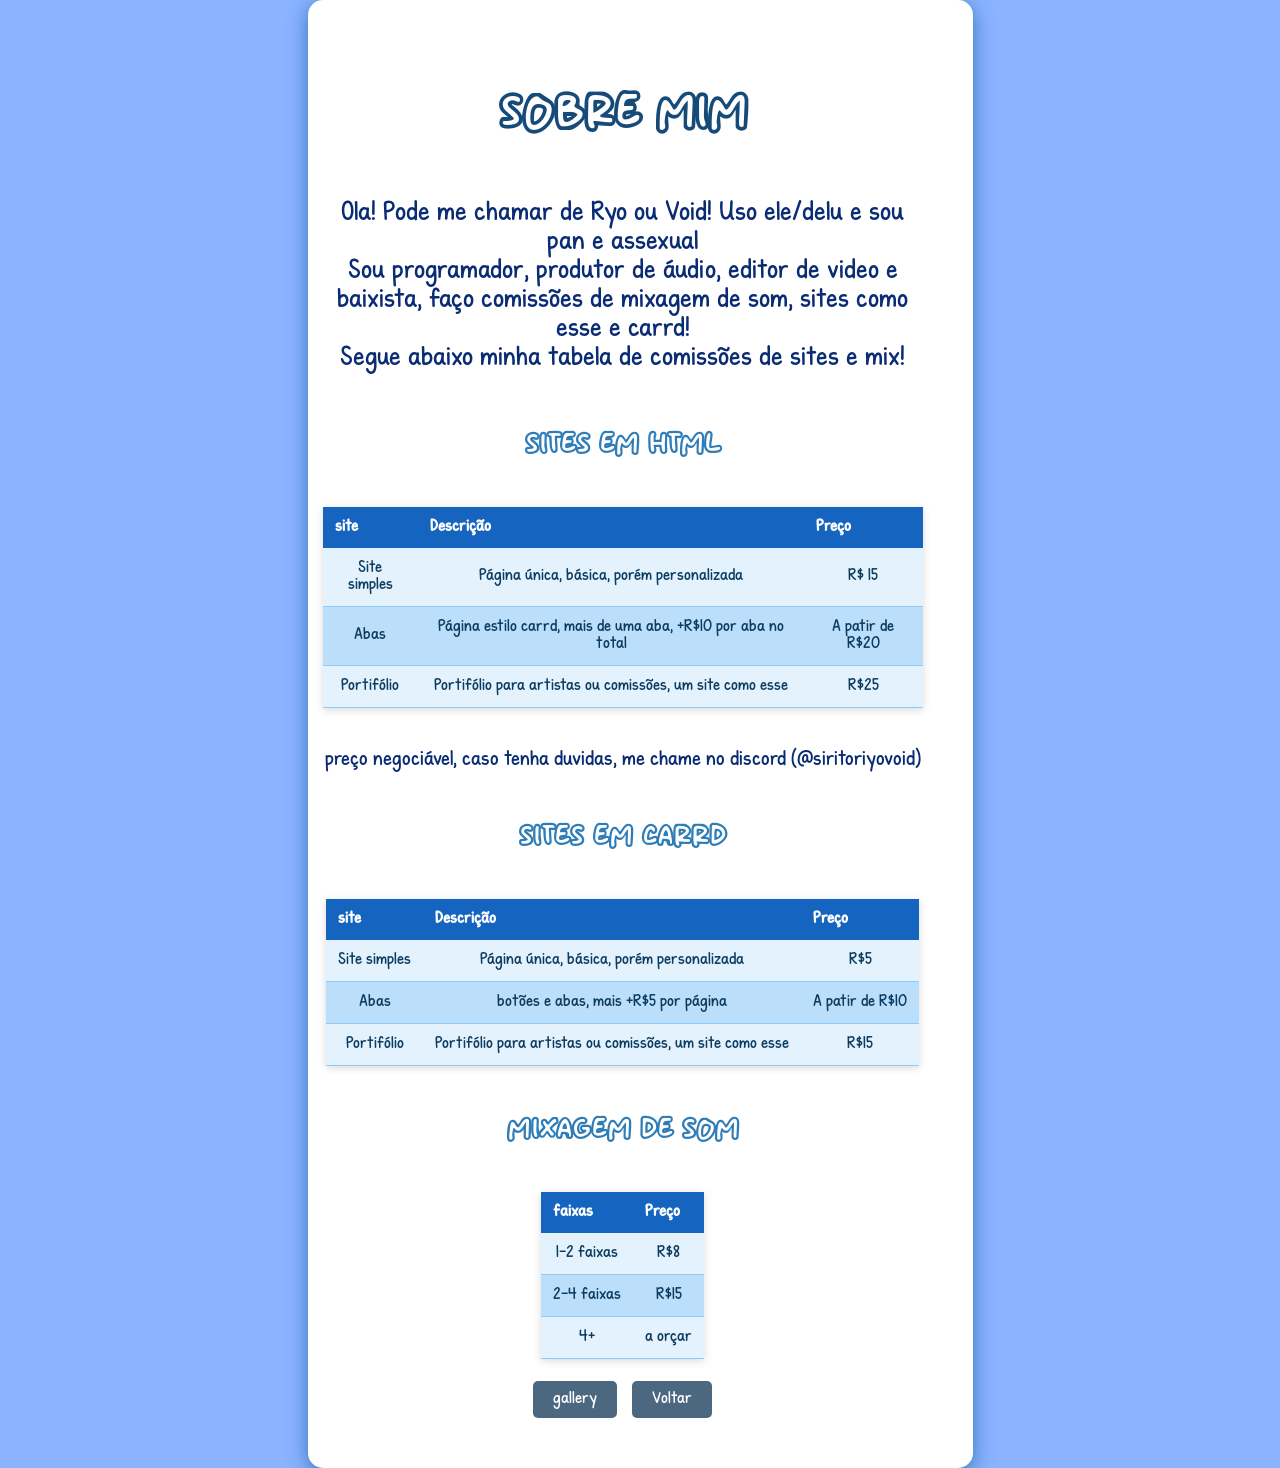
==== abt.html @ 23e4456d "idk" ====
<!DOCTYPE html>

<html lang="pt-br">

<head>
    <meta charset="UTF-8">
    <meta http-equiv="X-UA-Compatible" content="IE=edge">
    <meta name="viewport" content="width=device-width, initial-scale=1.0">
    <title>Void coms!</title>
    <link rel="stylesheet" href="style.css">
    <style>
      table.tabela-azul {
        border-collapse: collapse;
        width: 100%;
        max-width: 600px;
        margin: 20px auto;
        box-shadow: 0 2px 8px rgba(0,0,0,0.15);
      }
      table.tabela-azul th {
        background-color: #1565c0;
        color: white;
        padding: 12px;
        text-align: left;
        font-size: 16px;
      }
      table.tabela-azul td {
        padding: 12px;
        border-bottom: 1px solid #90caf9;
        color: #0d3c61;
      }
      table.tabela-azul tr:nth-child(even) {
        background-color: #bbdefb;
      }
      table.tabela-azul tr:nth-child(odd) {
        background-color: #e3f2fd;
      }
      table.tabela-azul tr:hover {
        background-color: #64b5f6;
        color: white;
        transition: 0.2s;
      }
    </style>
</head>

<div class="caixa" style="
    display: flex;
    justify-content: center;
    align-items: center;
    height: auto;
    text-align: center;
    flex-direction: column;
">
    <h1 class="out" style="font-size: 50px; color: rgb(22, 75, 121);">Sobre mim</h1>
    <p class="miss" style="font-size: 26px; color:rgb(10, 44, 117)">Ola! Pode me chamar de Ryo ou Void! Uso ele/delu e sou pan e assexual<br>
    Sou programador, produtor de áudio, editor de video e baixista, faço comissões de mixagem de som, sites como esse e carrd!<br>
    Segue abaixo minha tabela de comissões de sites e mix!</p>
<h2 class="out" style="font-size: 30px; color: #2f7db8;">sites em html</h2>

<div class="miss">
    <table class="tabela-azul">
      <thead>
        <tr>
          <th>site</th>
          <th>Descrição</th>
          <th>Preço</th>
        </tr>
      </thead>
      <tbody>
        <tr>
          <td>Site simples</td>
          <td>Página única, básica, porém personalizada</td>
          <td>R$ 15</td>
        </tr>
        <tr>
          <td>Abas</td>
          <td>Página estilo carrd, mais de uma aba, +R$10 por aba no total</td>
          <td>A patir de R$20</td>
        </tr>
        <tr>
          <td>Portifólio</td>
          <td>Portifólio para artistas ou comissões, um site como esse</td>
          <td>R$25</td>
        </tr>
      </tbody>
    </table>

</div>
    <p class="miss" style="font-size: 20px; color:rgb(10, 44, 117)"> preço negociável, caso tenha duvidas, me chame no discord (@siritoriyovoid)</p>

<h2 class="out" style="font-size: 30px; color:#2f7db8">sites em carrd</h2>

<div class="miss">
    <table class="tabela-azul">
      <thead>
        <tr>
          <th>site</th>
          <th>Descrição</th>
          <th>Preço</th>
        </tr>
      </thead>
      <tbody>
        <tr>
          <td>Site simples</td>
          <td>Página única, básica, porém personalizada</td>
          <td>R$5</td>
        </tr>
        <tr>
          <td>Abas</td>
          <td>botões e abas, mais +R$5 por página</td>
          <td>A patir de R$10</td>
        </tr>
        <tr>
          <td>Portifólio</td>
          <td>Portifólio para artistas ou comissões, um site como esse</td>
          <td>R$15</td>
        </tr>
      </tbody>
    </table>

</div>


<h2 class="out" style="font-size: 30px; color:#2f7db8">Mixagem de som</h2>

<div class="miss">
    <table class="tabela-azul">
      <thead>
        <tr>
          <th>faixas</th>
          <th>Preço</th>
        </tr>
      </thead>
      <tbody>
        <tr>
          <td>1-2 faixas</td>
          <td>R$8</td>
        </tr>
        <tr>
          <td>2-4 faixas</td>
          <td>R$15</td>
        </tr>
        <tr>
          <td>4+</td>
          <td>a orçar</td>
        </tr>
      </tbody>
    </table>

</div>

<div style="display: flex; justify-content: center; gap: 15px;">
        <a href="gallery.html" style="font-family: KGMissSteward; text-decoration: none;">
          <button class="button" style="font-family: 'KGMissSteward', sans-serif; font-size: 16px;">gallery</button>
        </a>
        <a href="index.html" style="font-family: KGMissSteward; text-decoration: none;">
          <button class="button" style="font-family: 'KGMissSteward', sans-serif; font-size: 16px;">Voltar</button>
        </a>
</div>
---- style.css ----
.caixa {
  width: 600px;
  height: 300px;
  padding: 50px 50px 50px 15px;
  background: #ffffff;
  border: none;
  border-radius: 15px;
  box-shadow: 0 5px 20px rgba(15, 90, 151, 0.699);
  text-align: center;
  display: flex;
  align-items: center;
  gap: 2px;
  animation: fadeIn 1.0s ease-in;
}
body {
  display: flex;
  background: #8bb3ff;
  display: flex;
  justify-content: center;
  align-items: center;
  min-height: 100vh;
  margin: 0;
}

img {
  transition: transform 0.3s ease;
}

img:hover {
  transform: scale(1.1);
}


@font-face {
  font-family: Outlinerz;
  src: url('fonts/Outlinerz.otf') format('opentype');
}

.out {
  font-family: Outlinerz, sans-serif;
  font-size: 24px;
}

@font-face {
  font-family: 'KGMissSteward';
  src: url('fonts/KGMissSteward.otf') format('opentype');
}

.miss {
  font-family: 'KGMissSteward', sans-serif;
  font-size: 16px;
}

.button {
  display: inline-block;
  padding: 10px 20px;
  font-size: 16px;
  color: #fff;
  background-color: #0c3052bb;
  border: none;
  border-radius: 5px;
  box-shadow: #4d0313;
  
  cursor: pointer;
}

.button:hover {
  background-color: #397ab8;
  transform: translateY(5px);
  transition: transform 0.3s ease;
}
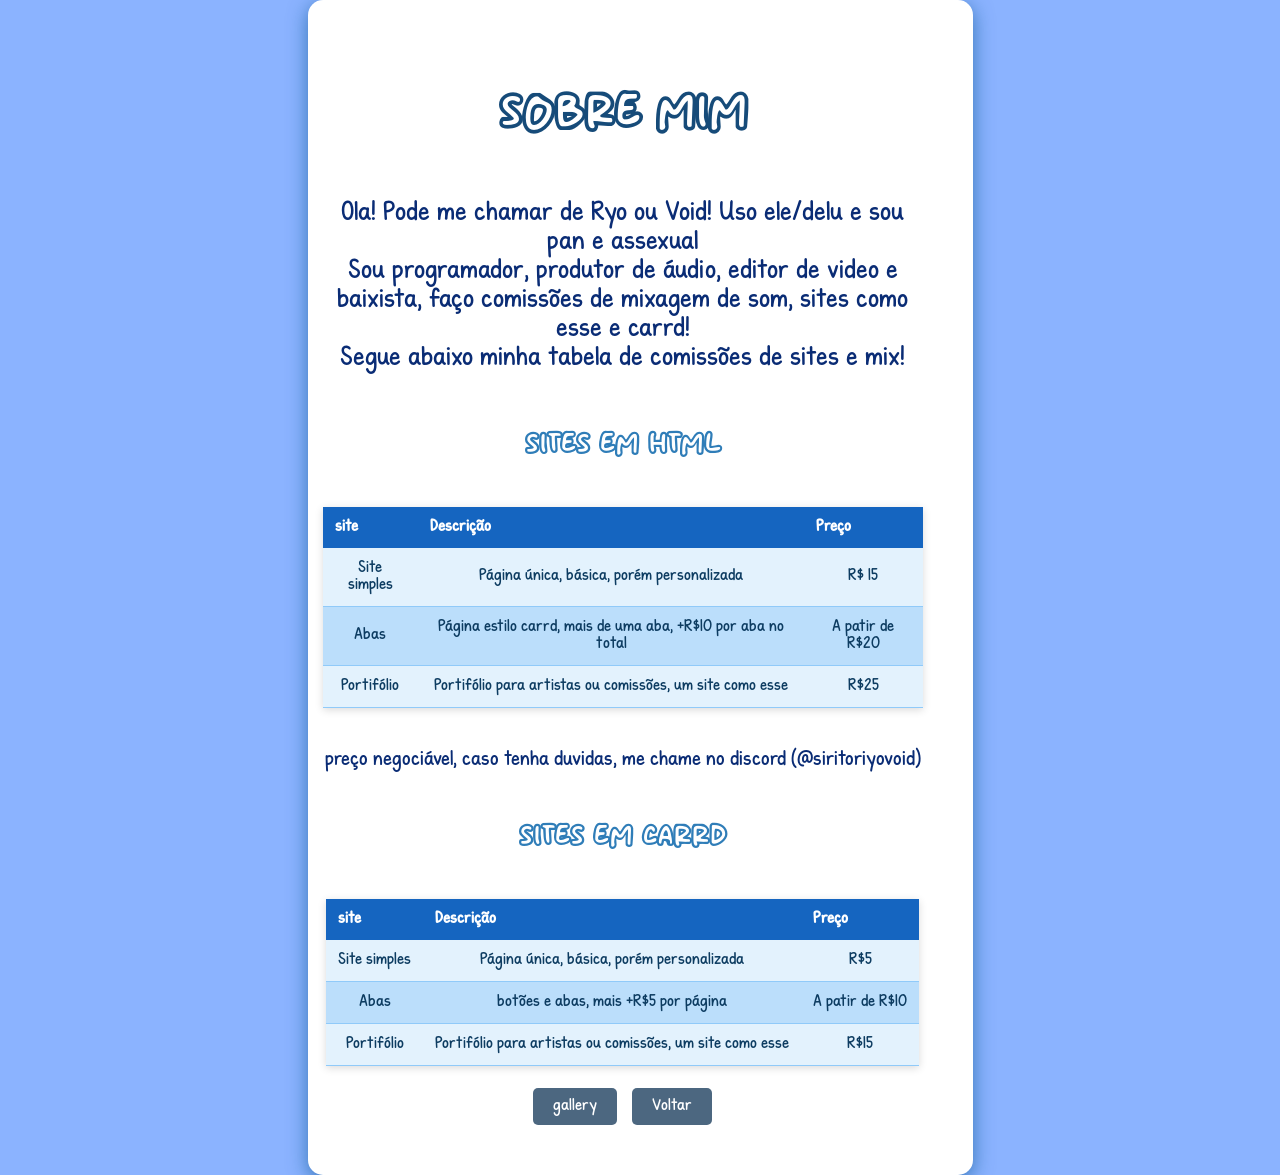
==== commit bf809a8b: "4" ====
--- a/abt.html
+++ b/abt.html
@@ -119,35 +119,6 @@
 
 </div>
 
-
-<h2 class="out" style="font-size: 30px; color:#2f7db8">Mixagem de som</h2>
-
-<div class="miss">
-    <table class="tabela-azul">
-      <thead>
-        <tr>
-          <th>faixas</th>
-          <th>Preço</th>
-        </tr>
-      </thead>
-      <tbody>
-        <tr>
-          <td>1-2 faixas</td>
-          <td>R$8</td>
-        </tr>
-        <tr>
-          <td>2-4 faixas</td>
-          <td>R$15</td>
-        </tr>
-        <tr>
-          <td>4+</td>
-          <td>a orçar</td>
-        </tr>
-      </tbody>
-    </table>
-
-</div>
-
 <div style="display: flex; justify-content: center; gap: 15px;">
         <a href="gallery.html" style="font-family: KGMissSteward; text-decoration: none;">
           <button class="button" style="font-family: 'KGMissSteward', sans-serif; font-size: 16px;">gallery</button>
--- a/style.css
+++ b/style.css
@@ -22,11 +22,11 @@
   margin: 0;
 }
 
-img {
+.imgy {
   transition: transform 0.3s ease;
 }
 
-img:hover {
+.imgy:hover {
   transform: scale(1.1);
 }
 
@@ -68,4 +68,13 @@
   background-color: #397ab8;
   transform: translateY(5px);
   transition: transform 0.3s ease;
-}+}
+
+@keyframes fadeIn {  
+  from {
+    opacity: 0;
+  }
+  to {
+    opacity: 1;
+  }
+}
